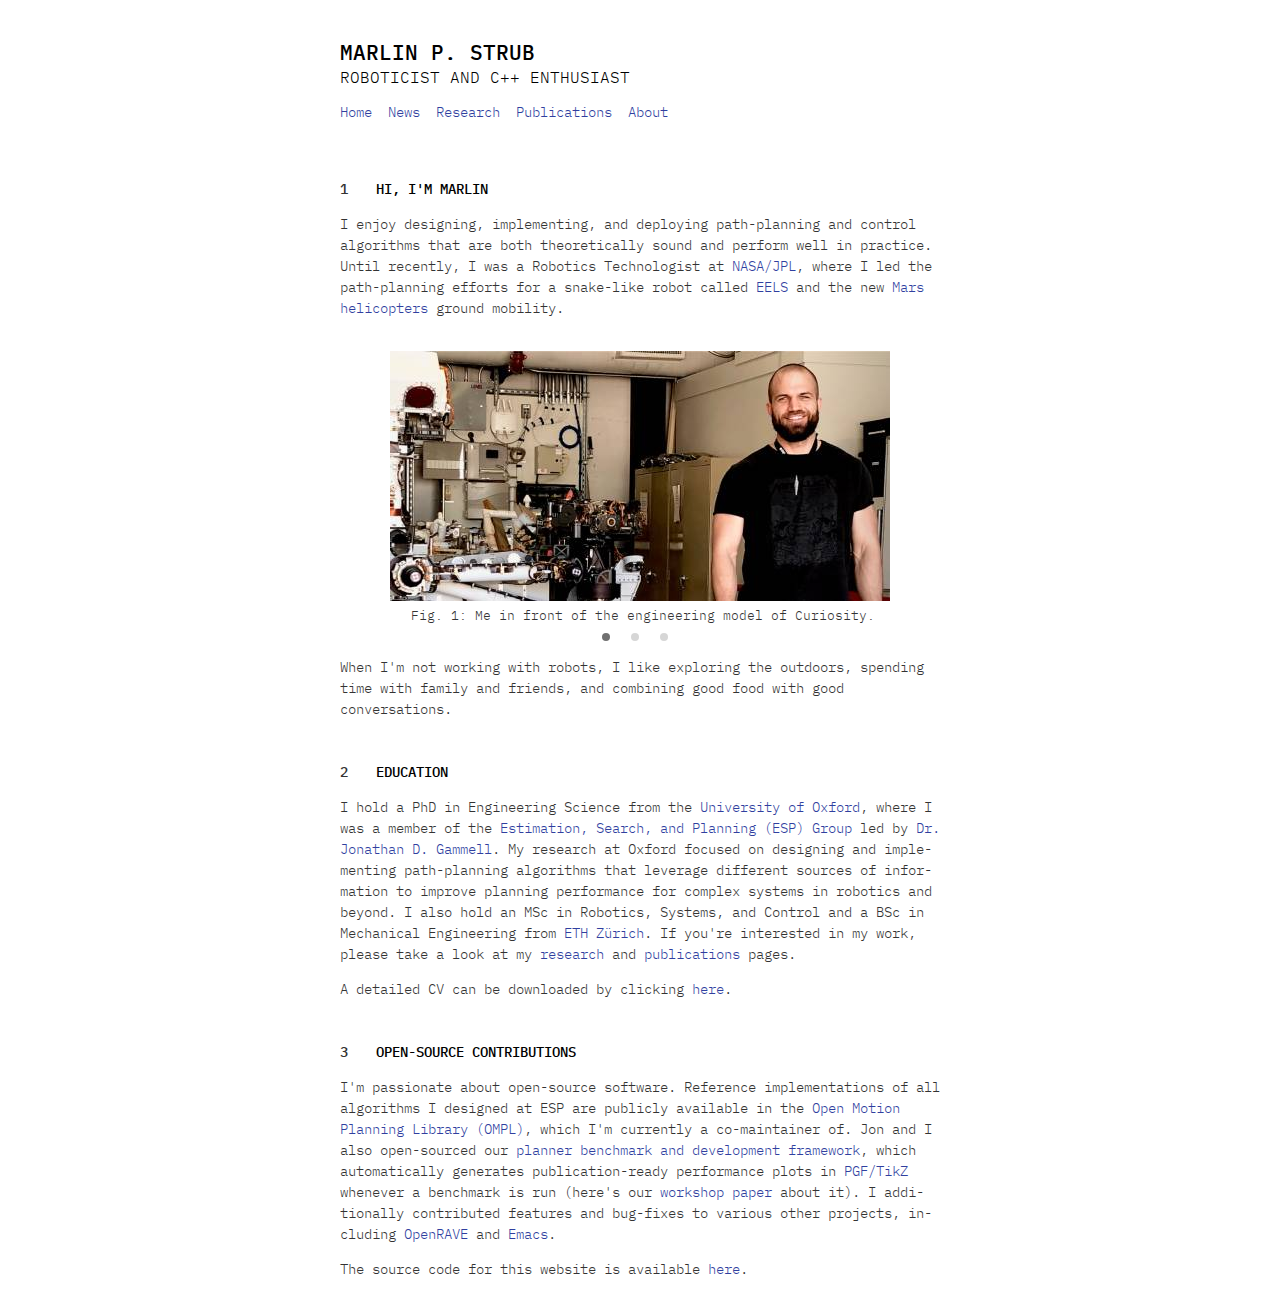
==== about.html @ 161de0da "Deploying to gh-pages from @ marlinstrub/marlinstrub.github.io@9ea5aa392b8766c8d9a5fcf236ec3e0d5ea2a" ====
<?xml version="1.0" encoding="utf-8"?>
<!DOCTYPE html PUBLIC "-//W3C//DTD XHTML 1.0 Strict//EN"
"http://www.w3.org/TR/xhtml1/DTD/xhtml1-strict.dtd">
<html xmlns="http://www.w3.org/1999/xhtml" lang="en" xml:lang="en">
<head>
<meta http-equiv="Content-Type" content="text/html;charset=utf-8" />
<meta name="viewport" content="width=device-width, initial-scale=1" />
<title>Marlin P. Strub</title>
<meta name="generator" content="Org mode" />
<link rel="stylesheet" type="text/css" href="style.css">
</head>
<body>
<div id="content">
<h1 class="title">Marlin P. Strub
<br />
<span class="subtitle">Roboticist and C++ enthusiast</span>
</h1>
<table border="2" cellspacing="0" cellpadding="6" rules="groups" frame="hsides">


<colgroup>
<col  class="org-left" />

<col  class="org-left" />

<col  class="org-left" />

<col  class="org-left" />

<col  class="org-left" />
</colgroup>
<tbody>
<tr>
<td class="org-left"><a href="index.html">Home</a></td>
<td class="org-left"><a href="news.html">News</a></td>
<td class="org-left"><a href="research.html">Research</a></td>
<td class="org-left"><a href="publications.html">Publications</a></td>
<td class="org-left"><a href="about.html">About</a></td>
</tr>
</tbody>
</table>

<div class="mobile-only">
<p>
This page is best viewed on a larger screen.
</p>
</div>

<div id="outline-container-org8618e91" class="outline-2">
<h2 id="org8618e91">Hi, I'm Marlin</h2>
<div class="outline-text-2" id="text-org8618e91">
<p>
I enjoy designing, implementing, and deploying path-planning and control algorithms that are both theoretically sound and perform well in practice. Until recently, I was a Robotics Technologist at <a href="https://www.jpl.nasa.gov/">NASA/JPL</a>, where I led the path-planning efforts for a snake-like robot called <a href="https://www-robotics.jpl.nasa.gov/how-we-do-it/systems/exobiology-extant-life-surveyor-eels/">EELS</a> and the new <a href="https://mars.nasa.gov/msr/spacecraft/sample-recovery-helicopters/">Mars helicopters</a> ground mobility.
</p>

<center>
<div class="wrapper">
	<input type="radio" name="about-slide" checked="checked">
  <picture aria-label="Fig. 1: Me in front of the engineering model of Curiosity.">
	<img src="./assets/about_01.jpg" alt="Me in front of the engineering model of Curiosity.">
  </picture>
	
	<input type="radio" name="about-slide">
  <picture aria-label="Fig. 2: Colleagues and me in the coolest office.">
	<img src="./assets/about_02.jpg" alt="Colleagues and me on the Athabasca glacier.">
  </picture>
  
	<input type="radio" name="about-slide">
  <picture aria-label="Fig. 3: Me wrestling with EELS because it was begin stubborn.">
	<img src="./assets/about_03.jpg" alt="Me wrestling with EELS.">
  </picture>
</div>
</center>

<p>
When I'm not working with robots, I like exploring the outdoors, spending time with family and friends, and combining good food with good conversations.
</p>
</div>
</div>

<div id="outline-container-orgad14999" class="outline-2">
<h2 id="orgad14999">Education</h2>
<div class="outline-text-2" id="text-orgad14999">
<p>
I hold a PhD in Engineering Science from the <a href="https://www.ox.ac.uk/">University of Oxford</a>, where I was a member of the <a href="https://robotic-esp.com/">Estimation, Search, and Planning (ESP) Group</a> led by <a href="https://robotic-esp.com/people/gammell/">Dr. Jonathan D. Gammell</a>. My research at Oxford focused on designing and implementing path-planning algorithms that leverage different sources of information to improve planning performance for complex systems in robotics and beyond. I also hold an MSc in Robotics, Systems, and Control and a BSc in Mechanical Engineering from <a href="https://ethz.ch/en.html">ETH Zürich</a>. If you're interested in my work, please take a look at my <a href="./research.html">research</a> and <a href="./publications.html">publications</a> pages.
</p>

<p>
A detailed CV can be downloaded by clicking <a href="assets/cv_marlin_strub.pdf">here</a>.
</p>
</div>
</div>

<div id="outline-container-org361078b" class="outline-2">
<h2 id="org361078b">Open-source contributions</h2>
<div class="outline-text-2" id="text-org361078b">
<p>
I'm passionate about open-source software. Reference implementations of all algorithms I designed at ESP are publicly available in the <a href="https://ompl.kavrakilab.org/">Open Motion Planning Library (OMPL)</a>, which I'm currently a co-maintainer of. Jon and I also open-sourced our <a href="https://github.com/robotic-esp/pdt">planner benchmark and development framework</a>, which automatically generates publication-ready performance plots in <a href="https://en.wikipedia.org/wiki/PGF/TikZ">PGF/TikZ</a> whenever a benchmark is run (here's our <a href="https://robotic-esp.com/papers/gammell_empp22.pdf">workshop paper</a> about it). I additionally contributed features and bug-fixes to various other projects, including <a href="https://github.com/rdiankov/openrave">OpenRAVE</a> and <a href="https://www.gnu.org/software/emacs/">Emacs</a>.
</p>

<p>
The source code for this website is available <a href="https://github.com/marlinstrub/marlinstrub.github.io">here</a>.
</p>
</div>
</div>
</div>
</body>
</html>
---- style.css ----
@charset "utf-8";
@import url('https://fonts.googleapis.com/css2?family=Cormorant+Infant:wght@300&family=Roboto+Mono:ital,wght@0,300;0,400;0,500;0,600;1,300;1,400;1,500;1,600&display=swap');
@import url('https://fonts.googleapis.com/css2?family=IBM+Plex+Mono:wght@300;400;500;600&display=swap');

body {
    font-family: "IBM Plex Mono", monospace;
    font-size: 14px;
    font-weight: 300;
    color:  rgba(51, 51, 51, 1.00);
    line-height: 1.5em;
    counter-reset: section;
    counter-reset: toc-section;
    counter-increment: toc-section;
    hyphens: auto;
}

a, a:visited {
    text-decoration: none;
    color: rgba(48,63,159, 1.00);
}
a:hover {
    text-decoration: underline rgba(48,63,159, 1.00);
    color: rgba(48,63,159, 1.00);
}
.org-bold {
    font-weight: 500;
}
.org-italic, .org-org-meta-line {
    color: rgba(51, 51, 51, 1.00);
}
.org-face-salient {
    font-weight: 400;
}

/* --- Side notes --- */
div.side-note::before {
    content: "Note";
    color: rgba(0,0,0,.75);
    font-weight: 400;
}
div.side-note {
    color: rgba(0,0,0,.5);
    float: left;
    font-size: .85em;
    line-height: 1.25em;
    margin-left: -24em;
    width: 20em;
}

.creator {
    font-size: 8px;
}

blockquote {
    color: #999999;
    padding-top: 0;
    margin-left: 1em;
    padding-left: 1em;
    border-left: 3px solid #aaaaaa;
}

ul.org-ul {
    padding-left: 0
}
ul.org-ul li  {
    list-style-type: none;
    margin-bottom: .5em;
}

ul.org-ul li p {
    display: inline-block;
    margin-top: 0em;
    margin-bottom: 0em;
}

ul.org-ul li::before {
    display: inline-block;
    content: "- ";
    width: 1em;
    margin-left: 1rem;
}

ol.org-ol {
    padding-left: 0;
    margin-left: 2em;
    list-style: none;
    counter-reset: li;
}
.org-ol li  {
    counter-increment: li;
    margin-bottom: .25em;
}
.org-ol li::before {
    content: counter(li) ". ";
    color: #999999;
    display: inline-block;
    width: 2em;
    margin-left: -2em;
}

#content, #postamble {
    margin: 0 auto;
    max-width: 600px;
    margin-top: 1.5%;
    margin-bottom: 1.5%;
}

#postamble {
/*    border-top: 1px solid #999999; */
    padding-top: 1.5em;
}
#postamble p, #postamble a {
    color: #999999;
    line-height: 1.25em;
    margin: 0;
    text-align: right;
}

h1.title {
    font-size: 1.5em;
    margin-top: 2em;
    margin-bottom: 0em;
    font-weight: 500;
    text-align: left;
}

span.subtitle {
    display: inline-block;
    margin-top: .25em;
    font-size: 74.5%;
    font-weight: 300;
    color: black;
}

h1, h2, h3, h4 {
    color: black;
    font-size: 1.0em;
    font-weight: 500;
}
h1 {
    text-transform: uppercase;
}
h2 {
    text-transform: uppercase;
    padding-top: 2em;
}
h3 {
    padding-top: 1em;
    font-weight: 400;
}

body {
  counter-reset: section;
}
h2 {
  counter-reset: subsection;
}
h2::before {
    color: rgba(51, 51, 51, 1.00);
    float: left;
    text-align: right;
    font-weight: 500;
    margin-right: 2em;
    counter-increment: section;
    content: counter(section);
}

h3::before {
    color: rgba(51, 51, 51, 1.00);
    float: left;
    text-align: right;
    font-weight: 400;
    margin-right: 2em;
    counter-increment: subsection;
    content: counter(section) "." counter(subsection);
}

code {
    background-color: #f9f9f9;
    font-family: "IBM Plex Mono", monospace;
    font-weight: 400;
}

pre::before {
    color: #aaaaaa;
    float: left;
    text-align: right;
    font-weight: 400;
    width: 3.0em;
    margin-left: -4.25em;
    font-variant: small-caps;
    content: "";
}
pre.src-lisp::before { content: "lisp"; }
pre.src-org::before { content: "org"; }


pre {
    color: rgba(51, 51, 51, 0.50);
    background-color: #fbfbfb;
    overflow: auto;
    margin: 0em;
    padding: 0.25em;
    padding-left: 0.5em;
    line-height: 1.35em;
    font-family: "IBM Plex Mono", sans-serif;
    font-weight: 400;
    border-left: 2px dotted #00008b;
}

/* --- Mobile disclaimer --- */
.mobile-only {
  display: none;
}

@media only screen and (max-device-width: 480px) {
  .mobile-only {
    display: inline;
  }
}

/* --- Folding --- */
details {
    background: #fbfbfb;
    border: 1px solid #ebebeb;
    border-radius: 5px;
    padding:  0.25em;
    margin-bottom: 0.25em;
    margin-top: 0.25em;
    font-size: 0.85em;
}
details pre {
    border: 1px;
}
summary {
    color: rgba(51, 51, 51, 0.50);
    cursor: pointer;
}
summary::after {
    font-size: 0.85em;
    display: inline-block;
    float: right;
    padding-right:  0.5em;
}
news details {
    background: none;
    padding:  0.25em;
    border: none;
    margin-bottom: 0.25em;
    margin-top: 0.25em;
    margin-left: 2em;
    font-size: 1.0em;
}
news summary {
    margin-left: -1em;
    font-size: 1.0em;
    color: rgba(51, 51, 51, 1.00);
}
news details summary::marker {
    color: rgba(51, 51, 51, 0.90);
}
* {-webkit-font-smoothing: antialiased;}

news summary::after {
    content: "";
}

/* --- Table --- */
table, tbody, td, tr, th, colgroup, thead {
    border: 0;
}
table {
    min-width: 20%;
    margin-top: 1em;
}
thead {
    border-bottom: 1px dashed black;
}
th {
    text-align: left;
    font-weight: 400;
    padding: 0;
    margin-bottom: 0.25em;
    padding-bottom: 0.25em;
}
td {
    padding: 1rem;
    padding-top: 0;
    padding-left: 0;
}

tr:nth-child(even) {background: #f9f9f9;}
tr:nth-child(odd) {background: #ffffff;}
tbody {
/* border-bottom: 1px solid black; */
}

/* --- Description list --- */
dd {
    margin-top: 0.25em;
    margin-bottom: 0.50em;
}

/* --- Back links in header --- */
div.back a {
    float: right;
    font-weight: 400;
    color: #aaaaaa;
    text-transform: uppercase;
    margin-top: -2.5em;
}

/* Image sliders */
.wrapper {
	position: relative;
  width: 95vw;
	max-width: 500px;
	height: 290px;
  margin-top: 2rem;
  margin-bottom: 1rem;
	overflow: hidden;
	display: flex;
	align-items: flex-end;
	justify-content: center;
}

img {
  width: 95vw;
  max-width: 500px;
}

input {
	appearance: none;
	z-index: 100;
	margin-right: 1rem;
  margin-bottom: 0;
	width: 0.5rem;
	height: 0.5rem;
	background: rgba(51, 51, 51, 1.00);
  opacity: 0.2;
	border-radius: 0.5rem;
  cursor: pointer;
}

input:checked {
  opacity: 0.7;  
}

input + * {
	position: absolute;
	display: block;
	top: 0;
	right: 0;
	width: 100%;
	height: 100%;
	overflow: hidden;
  transform: translateX(100%);
}

input + *[aria-label]:before {
	content: attr(aria-label);
	position: absolute;
	bottom: 0;
  left: 0;
  width: 95vw;
	max-width: 500px;
  height: 2rem;
  text-align: center;
  vertical-align: top;
	font-size: 0.8rem;
	color: rgba(51, 51, 51, 1.00);
	z-index: 1;
	padding: .2rem;
	background-color: rgba(255, 255, 255, 1.00);
}

input:checked + * {
	transform: translateX(0);
	z-index: 1;
}
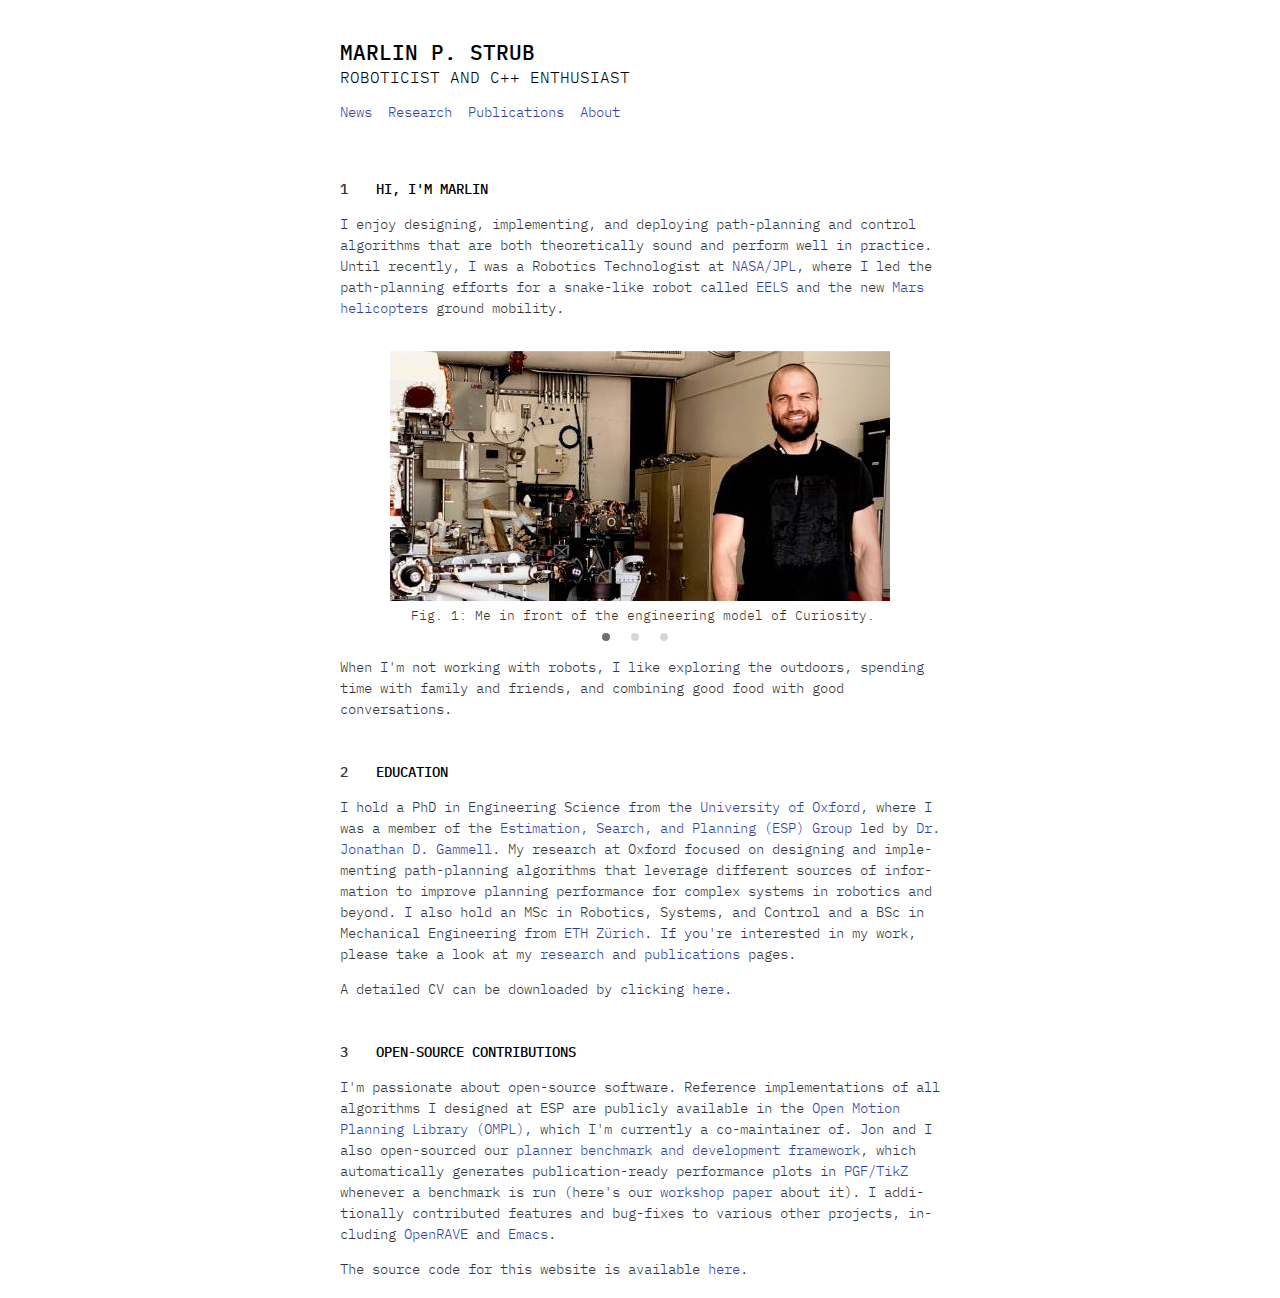
==== commit a9ccc323: "Deploying to gh-pages from @ marlinstrub/marlinstrub.github.io@88ae0c05fc5e9657986b164dd93933fa9a5f8" ====
--- a/about.html
+++ b/about.html
@@ -26,13 +26,10 @@
 <col  class="org-left" />
 
 <col  class="org-left" />
-
-<col  class="org-left" />
 </colgroup>
 <tbody>
 <tr>
-<td class="org-left"><a href="index.html">Home</a></td>
-<td class="org-left"><a href="news.html">News</a></td>
+<td class="org-left"><a href="index.html">News</a></td>
 <td class="org-left"><a href="research.html">Research</a></td>
 <td class="org-left"><a href="publications.html">Publications</a></td>
 <td class="org-left"><a href="about.html">About</a></td>
@@ -42,13 +39,13 @@
 
 <div class="mobile-only">
 <p>
-This page is best viewed on a larger screen.
+This website looks best on a larger screen.
 </p>
 </div>
 
-<div id="outline-container-org8618e91" class="outline-2">
-<h2 id="org8618e91">Hi, I'm Marlin</h2>
-<div class="outline-text-2" id="text-org8618e91">
+<div id="outline-container-org25c1c92" class="outline-2">
+<h2 id="org25c1c92">Hi, I'm Marlin</h2>
+<div class="outline-text-2" id="text-org25c1c92">
 <p>
 I enjoy designing, implementing, and deploying path-planning and control algorithms that are both theoretically sound and perform well in practice. Until recently, I was a Robotics Technologist at <a href="https://www.jpl.nasa.gov/">NASA/JPL</a>, where I led the path-planning efforts for a snake-like robot called <a href="https://www-robotics.jpl.nasa.gov/how-we-do-it/systems/exobiology-extant-life-surveyor-eels/">EELS</a> and the new <a href="https://mars.nasa.gov/msr/spacecraft/sample-recovery-helicopters/">Mars helicopters</a> ground mobility.
 </p>
@@ -66,7 +63,7 @@
   </picture>
   
 	<input type="radio" name="about-slide">
-  <picture aria-label="Fig. 3: Me wrestling with EELS because it was begin stubborn.">
+  <picture aria-label="Fig. 3: Me wrestling with EELS because it was being stubborn.">
 	<img src="./assets/about_03.jpg" alt="Me wrestling with EELS.">
   </picture>
 </div>
@@ -78,9 +75,9 @@
 </div>
 </div>
 
-<div id="outline-container-orgad14999" class="outline-2">
-<h2 id="orgad14999">Education</h2>
-<div class="outline-text-2" id="text-orgad14999">
+<div id="outline-container-org11b36ca" class="outline-2">
+<h2 id="org11b36ca">Education</h2>
+<div class="outline-text-2" id="text-org11b36ca">
 <p>
 I hold a PhD in Engineering Science from the <a href="https://www.ox.ac.uk/">University of Oxford</a>, where I was a member of the <a href="https://robotic-esp.com/">Estimation, Search, and Planning (ESP) Group</a> led by <a href="https://robotic-esp.com/people/gammell/">Dr. Jonathan D. Gammell</a>. My research at Oxford focused on designing and implementing path-planning algorithms that leverage different sources of information to improve planning performance for complex systems in robotics and beyond. I also hold an MSc in Robotics, Systems, and Control and a BSc in Mechanical Engineering from <a href="https://ethz.ch/en.html">ETH Zürich</a>. If you're interested in my work, please take a look at my <a href="./research.html">research</a> and <a href="./publications.html">publications</a> pages.
 </p>
@@ -91,9 +88,9 @@
 </div>
 </div>
 
-<div id="outline-container-org361078b" class="outline-2">
-<h2 id="org361078b">Open-source contributions</h2>
-<div class="outline-text-2" id="text-org361078b">
+<div id="outline-container-orgf9e0c4e" class="outline-2">
+<h2 id="orgf9e0c4e">Open-source contributions</h2>
+<div class="outline-text-2" id="text-orgf9e0c4e">
 <p>
 I'm passionate about open-source software. Reference implementations of all algorithms I designed at ESP are publicly available in the <a href="https://ompl.kavrakilab.org/">Open Motion Planning Library (OMPL)</a>, which I'm currently a co-maintainer of. Jon and I also open-sourced our <a href="https://github.com/robotic-esp/pdt">planner benchmark and development framework</a>, which automatically generates publication-ready performance plots in <a href="https://en.wikipedia.org/wiki/PGF/TikZ">PGF/TikZ</a> whenever a benchmark is run (here's our <a href="https://robotic-esp.com/papers/gammell_empp22.pdf">workshop paper</a> about it). I additionally contributed features and bug-fixes to various other projects, including <a href="https://github.com/rdiankov/openrave">OpenRAVE</a> and <a href="https://www.gnu.org/software/emacs/">Emacs</a>.
 </p>
--- a/style.css
+++ b/style.css
@@ -47,10 +47,6 @@
     width: 20em;
 }
 
-.creator {
-    font-size: 8px;
-}
-
 blockquote {
     color: #999999;
     padding-top: 0;
@@ -215,7 +211,8 @@
 
 @media only screen and (max-device-width: 480px) {
   .mobile-only {
-    display: inline;
+      display: inline;
+      font-weight: 400;
   }
 }
 
@@ -325,7 +322,6 @@
 }
 
 img {
-  width: 95vw;
   max-width: 500px;
 }
 
